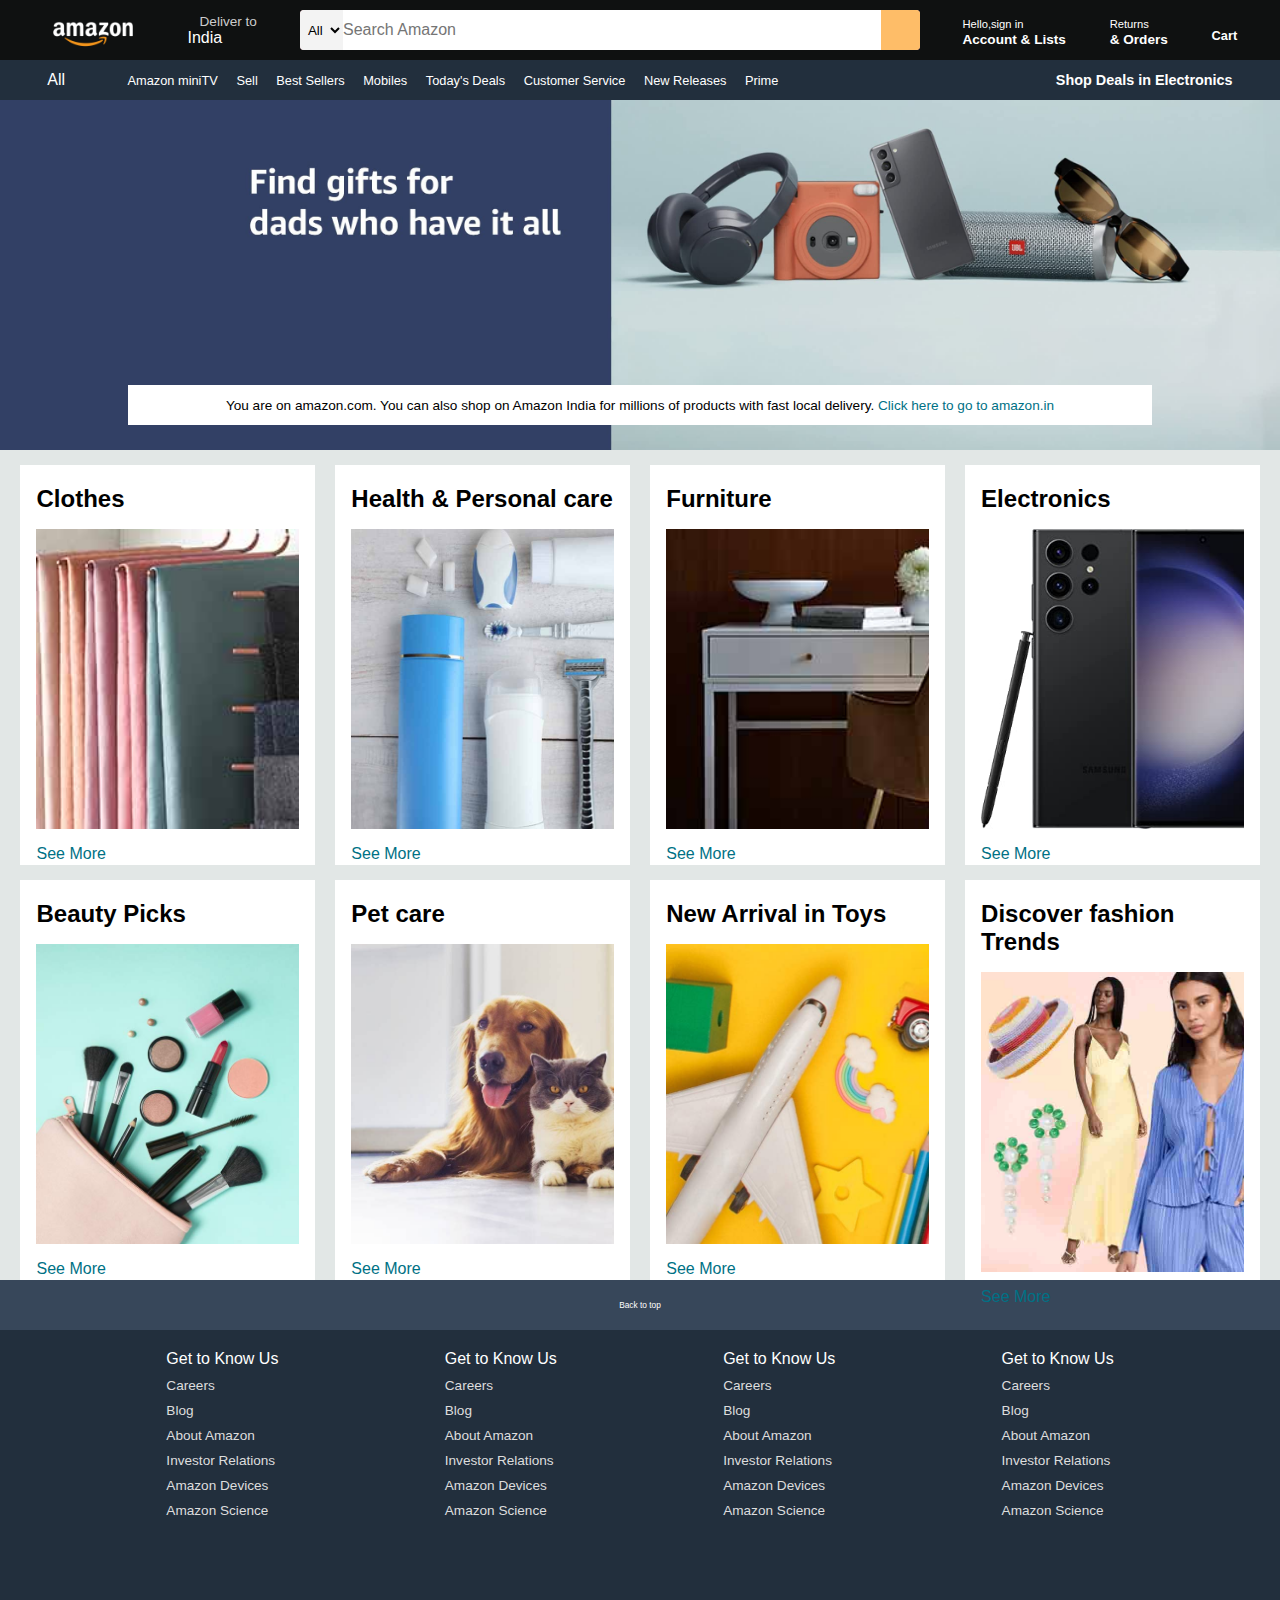
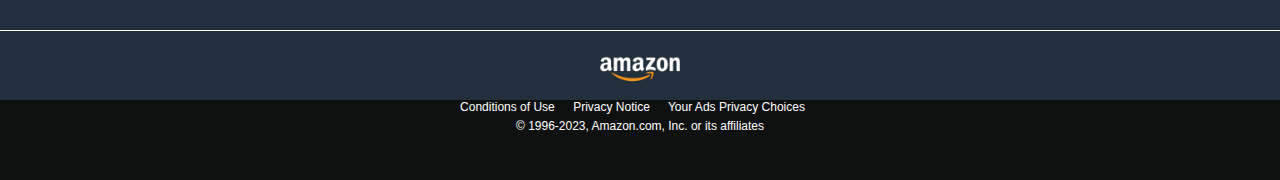
==== index.html @ b17f183e "Add files via upload" ====
<!DOCTYPE html>
<html lang="en">
<head>
    <meta charset="UTF-8">
    <meta name="viewport" content="width=device-width, initial-scale=1.0">
    <title>Amazon</title>
    <link rel="stylesheet" href="https://cdnjs.cloudflare.com/ajax/libs/font-awesome/6.4.0/css/all.min.css" integrity="sha512-iecdLmaskl7CVkqkXNQ/ZH/XLlvWZOJyj7Yy7tcenmpD1ypASozpmT/E0iPtmFIB46ZmdtAc9eNBvH0H/ZpiBw==" crossorigin="anonymous" referrerpolicy="no-referrer" />
    <link rel="shortcut icon" href="Images/favicon.jpg" type="image/x-icon">
    <link rel="stylesheet" href="style.css">
</head>
<body>
    <header>
        <div class="navbar">
            <div class="nav-logo border">
                <div class="logo"></div>
            </div>

            <div class="nav-address border">
                <p class="add-first">Deliver to</p>
                <div class="add-icon">
                    <i class="fa-solid fa-location-dot"></i>
                    <p class="add-sec">India</p>
                </div>
            </div>
            <div class="nav-search">
                <select class="search-select">
                    <option value="">All</option>
                </select>
                <input class="search-input" type="text" placeholder="Search Amazon">
                <div class="search-icon">
                    <i class="fa-solid fa-magnifying-glass"></i>
                </div>
            </div>
         <div class="nav-signin border">
            <p> <span>Hello,sign in</span></p>
            <p class="nav-sec">Account & Lists</p>
         </div>   

         <div class="nav-return border">
            <p> <span>Returns</span></p>
            <p class="nav-sec"> & Orders</p>
         </div>

         <div class="nav-cart border">
            <i class="fa-solid fa-cart-shopping"></i>
            Cart
         </div>

        </div>

        <div class="panel">
            <div class="panel-all">
                <i class="fa-solid fa-bars"></i>
                All
            </div>
            <div class="panel-ops">
                    <p>Amazon miniTV</p>
                    <p>Sell</p>
                    <p>Best Sellers</p>
                    <p>Mobiles</p>
                    <p> Today's Deals</p>
                    <p>Customer Service</p>
                    <p>New Releases</p>
                    <p>Prime</p>
            </div>
            <div class="panel-deals">
                Shop Deals in Electronics
            </div>
        </div>

    </header>

    <div class="hero-section">
        <div class="hero-msg">
            <p>You are on amazon.com. You can also shop on Amazon India for millions of products with fast local delivery. <a href="https://www.amazon.in/"> Click here to go to amazon.in</a></p>
        </div>
    </div>
        <div class="shop-section">
            <div class="box">
                <div class="box-content">
                    <h2>Clothes</h2>
                    <div class="box-img" style="background-image: url(Images/box1_image.jpg);"></div>
                    <p>See More</p>
                </div>
                
            </div>
            <div class=" box">
                <div class="box-content">
                    <h2>Health & Personal care</h2>
                    <div class="box-img" style="background-image: url(Images/box2_image.jpg);"></div>
                    <p>See More</p>
                </div>
            </div>
            <div class=" box">
                <div class="box-content">
                    <h2>Furniture</h2>
                    <div class="box-img" style="background-image: url(Images/box3_image.jpg);"></div>
                    <p>See More</p>
                </div>
            </div>
            <div class=" box">
                <div class="box-content">
                    <h2>Electronics</h2>
                    <div class="box-img" style="background-image: url(Images/box4_image.jpg);"></div>
                    <p>See More</p>
                </div>
            </div>
            <div class=" box">
                <div class="box-content">
                    <h2>Beauty Picks</h2>
                    <div class="box-img" style="background-image: url(Images/box5_image.jpg);"></div>
                    <p>See More</p>
                </div>
                
            </div>
            <div class="box">
                <div class="box-content">
                    <h2> Pet care</h2>
                    <div class="box-img" style="background-image: url(Images/box6_image.jpg);"></div>
                    <p>See More</p>
                </div>
            </div>
            <div class=" box">
                <div class="box-content">
                    <h2>New Arrival in Toys</h2>
                    <div class="box-img" style="background-image: url(Images/box7_image.jpg);"></div>
                    <p>See More</p>
                </div>
            </div>
            <div class="box">
                <div class="box-content">
                    <h2>Discover fashion Trends</h2>
                    <div class="box-img" style="background-image: url(Images/box8_image.jpg);"></div>
                    <p>See More</p>
                </div>
            </div>
        </div>

        <footer>
            <div class="foot-panel1">
                Back to top
            </div>

            <div class="foot-panel2">
                <ul>
                    <p>Get to Know Us</p>
                    <a href="">Careers</a> 
                    <a href="">Blog</a>
                    <a href=""> About Amazon</a>
                    <a href=""> Investor Relations</a>
                    <a href=""> Amazon Devices</a>
                    <a href="">Amazon Science</a>
                        
                </ul>

                <ul>
                    <p>Get to Know Us</p>
                    <a href="">Careers</a> 
                    <a href="">Blog</a>
                    <a href=""> About Amazon</a>
                    <a href=""> Investor Relations</a>
                    <a href=""> Amazon Devices</a>
                    <a href="">Amazon Science</a>
                        
                </ul>

                <ul>
                    <p>Get to Know Us</p>
                    <a href="">Careers</a> 
                    <a href="">Blog</a>
                    <a href=""> About Amazon</a>
                    <a href=""> Investor Relations</a>
                    <a href=""> Amazon Devices</a>
                    <a href="">Amazon Science</a>
                        
                </ul>

                <ul>
                    <p>Get to Know Us</p>
                    <a href="">Careers</a> 
                    <a href="">Blog</a>
                    <a href=""> About Amazon</a>
                    <a href=""> Investor Relations</a>
                    <a href=""> Amazon Devices</a>
                    <a href="">Amazon Science</a>
                        
                </ul>
            </div>

            <div class="foot-panel3">
                <div class="logo"></div>
            </div>
            <div class="foot-panel4">
                <div class="pages">
                    <a href="">Conditions of Use</a>
                    <a href="">Privacy Notice</a>
                    <a href="">Your Ads Privacy Choices</a>
                </div>
                <div class="copyright">
                    © 1996-2023, Amazon.com, Inc. or its affiliates
                </div>
            </div>
        </footer>
    
</body>
</html>
---- style.css ----
*{
    margin: 0;
    padding: 0;
    font-family: Arial;
    box-sizing: border-box;
}

.navbar{
    height: 60px;
    background-color: #0f1111;
    color: white;
    display: flex;
    align-items: center;
    justify-content: space-evenly;
}
.nav-logo{
    height: 50px;
    width: 100px;
}
.logo{
    background-image: url(Images/amazon_logo.png);
    height: 50px;
    width: 100px;
    background-size: cover;
}
.border{
    border: 1.5px solid transparent;
}
.border:hover{
    border: 1.5px solid white;
}
.add-icon{
    display: flex;
    align-items: center;
}
.add-first{
    color: #ccc;
    font-size: 0.85rem;
    margin-left: 15px;
}
.add-sec{
    font-size: 1rem;
    margin-left: 3px;
}
.nav-search{
    display: flex;
    background-color: pink;
    justify-content: space-evenly;
    width: 620px;
    height: 40px;
    border-radius: 4px;
}
.nav-search:hover{
    border: 2px solid orange;
}
.search-select{
    background-color: #f3f3f3;
    width: 50px;
    text-align: center;
    border-top-left-radius: 4px;
    border-bottom-left-radius: 4px;
    border: none;
}
.search-input{
    width: 100%;
    font-size: 1rem;
    border: none;
}
.search-icon{
    width: 45px;
    display: flex;
    justify-content: center;
    align-items: center;
    font-size: 1.3rem;
    background-color: #febd68;
    border-top-right-radius: 4px;
    border-bottom-right-radius: 4px;
}

span{
    font-size: 0.7rem;
}

.nav-sec{
    font-size: 0.85rem;
    font-weight: 700;
}

/** box6 */
.nav-cart i{
    font-size: 30px;
}
.nav-cart{
    font-size: 0.8rem;
    font-weight: 700;
}
/** panel **/
.panel{
   height: 40px;
   background-color: #222f3d; 
   display: flex;
   color: white;
   justify-content: space-evenly;
   align-items: center;
}
.panel-ops p {
    display: inline;
    margin-left: 15px;
}
.panel-ops{
    width: 70%;
    font-size: 0.8rem;
}
.panel-deals{
    font-size: 0.9rem;
    font-weight: 700;
}

/** hero section **/
.hero-section{
    background-image: url(Images/hero_image.jpg);
    background-size: cover;
    height: 350px;
    display: flex;
    justify-content: center;
    align-items: flex-end;
}
.hero-msg{
    background-color: white;
   column-rule: black;
    height: 40px;
     display: flex;
     justify-content: center;
     align-items: center;
     font-size: 0.85rem;
     width: 80%;
     margin-bottom: 25px;
}
.hero-msg a{
    color: #007185;
    text-decoration: none;
}

/** shop-section **/
.shop-section{
    display: flex;
    flex-wrap: wrap;
    justify-content: space-evenly;
    background-color: #e2e7e6;
}
.box{
    /* border: 2px solid black; */
    height: 400px;
    width: 23%;
    background-color: white;
    padding: 20px 0px 15px;
    margin-top: 15px;
}
.box-img{
    height: 300px;
    background-size: cover;
    margin-top: 1rem;
    margin-bottom: 1rem;
}
.box-content{
    margin-left: 1rem;
    margin-right: 1rem;
}
.box-content p{
    color: #007185;
}
/** footer **/
.footer{
    margin-top: 15px;
}
.foot-panel1{
    background-color: #37475a;
    color: white;
    height: 50px;
    display: flex;
    align-items: center;
    justify-content: center;
    font-size: .52rem;
}
.foot-panel2{
    background-color: #222f3d;
    color: white;
    height: 300px;
    display: flex;
    justify-content: space-evenly;
}
ul{
    margin-top: 20px;
}
ul a{
    display: block;
    text-decoration: none;
    font-size: 0.85rem;
    margin-top: 10px;
    color: #ddd;

}

.foot-panel3 {
    background-color: #222f3d;
    border-top: 0.5px solid white;
    color: white;
    height: 70px;
    display: flex;
    align-items: center;
    justify-content: center;
}
/* .logo{
    background-image: url(Images/amazon_logo.png);
    height: 50px;
    width: 100px;
    background-size: cover;
} */

.foot-panel4{
   background-color: #0f1111;
   color: white;
   height: 80px;
   font-size: 0.75rem;
   text-align: center;
}
.foot-panel4 a{
    text-decoration: none;
    color: white;
    padding-right: 15px;
}
.pages{
    font-size: 0.75rem;
}
.copyright{
    padding-top: 5px;
}
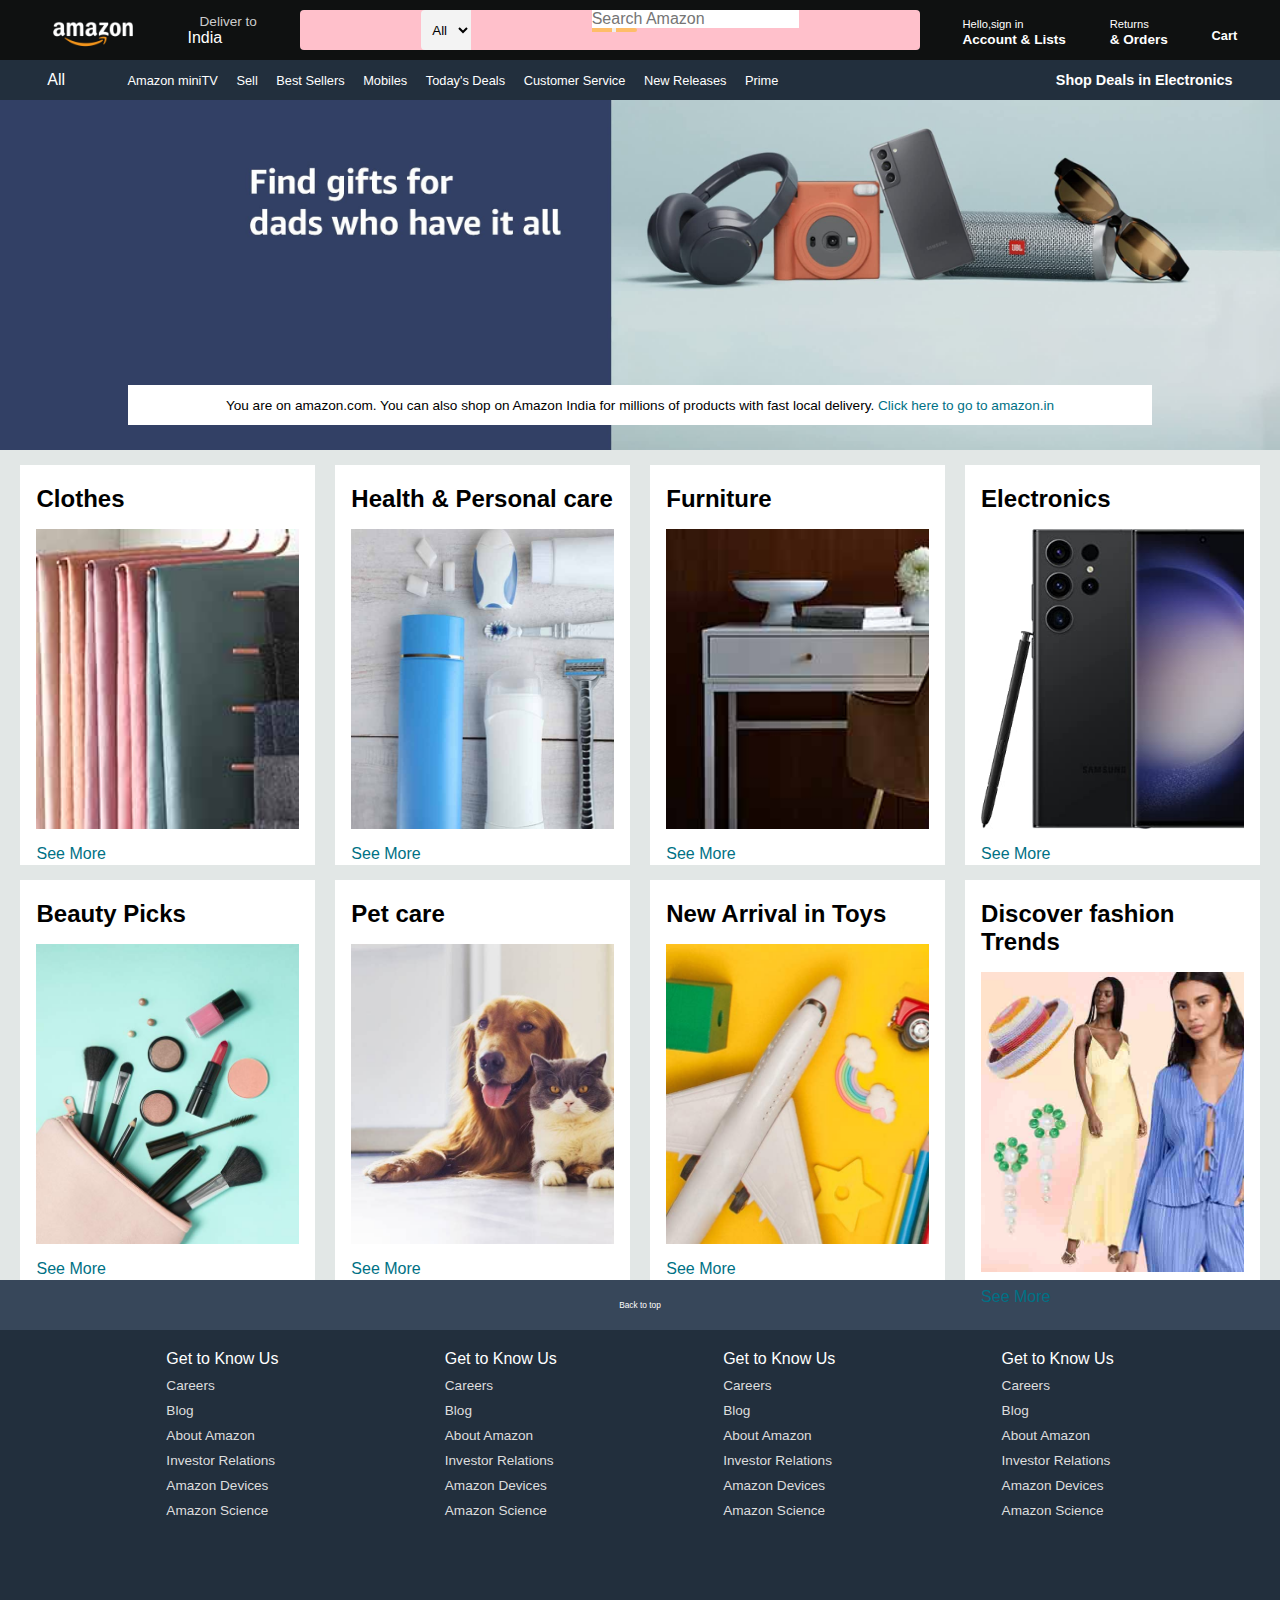
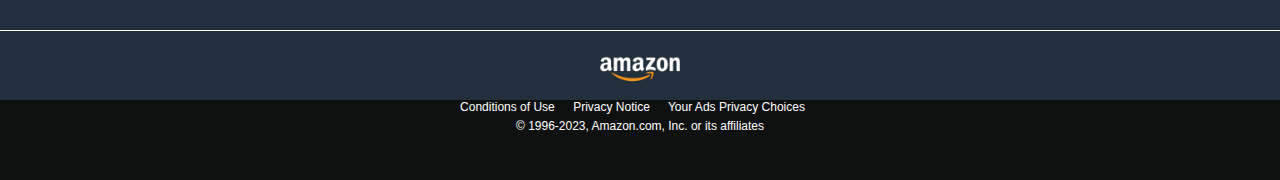
==== commit 9bbca593: "index.html" ====
--- a/index.html
+++ b/index.html
@@ -7,6 +7,12 @@
     <link rel="stylesheet" href="https://cdnjs.cloudflare.com/ajax/libs/font-awesome/6.4.0/css/all.min.css" integrity="sha512-iecdLmaskl7CVkqkXNQ/ZH/XLlvWZOJyj7Yy7tcenmpD1ypASozpmT/E0iPtmFIB46ZmdtAc9eNBvH0H/ZpiBw==" crossorigin="anonymous" referrerpolicy="no-referrer" />
     <link rel="shortcut icon" href="Images/favicon.jpg" type="image/x-icon">
     <link rel="stylesheet" href="style.css">
+    <script>
+        function myFunction() {
+          // Code to be executed when the element is clicked
+          window.location.href = "https://www.amazon.in/s?k";
+        }
+      </script>
 </head>
 <body>
     <header>
@@ -26,10 +32,12 @@
                 <select class="search-select">
                     <option value="">All</option>
                 </select>
-                <input class="search-input" type="text" placeholder="Search Amazon">
+                <form action="https://www.amazon.in/s">
+                <input class="search-input" type="text" name="k" placeholder="Search Amazon">
                 <div class="search-icon">
-                    <i class="fa-solid fa-magnifying-glass"></i>
-                </div>
+                    <button onclick="myFunction"><i class="fa-solid fa-magnifying-glass"></i></button>
+                </div>
+                </form>
             </div>
          <div class="nav-signin border">
             <p> <span>Hello,sign in</span></p>
@@ -138,51 +146,51 @@
 
         <footer>
             <div class="foot-panel1">
-                Back to top
+                <a href="#" style="text-decoration: none; color: white;">Back to top</a>
             </div>
 
             <div class="foot-panel2">
                 <ul>
                     <p>Get to Know Us</p>
-                    <a href="">Careers</a> 
-                    <a href="">Blog</a>
-                    <a href=""> About Amazon</a>
-                    <a href=""> Investor Relations</a>
-                    <a href=""> Amazon Devices</a>
-                    <a href="">Amazon Science</a>
-                        
-                </ul>
-
-                <ul>
-                    <p>Get to Know Us</p>
-                    <a href="">Careers</a> 
-                    <a href="">Blog</a>
-                    <a href=""> About Amazon</a>
-                    <a href=""> Investor Relations</a>
-                    <a href=""> Amazon Devices</a>
-                    <a href="">Amazon Science</a>
-                        
-                </ul>
-
-                <ul>
-                    <p>Get to Know Us</p>
-                    <a href="">Careers</a> 
-                    <a href="">Blog</a>
-                    <a href=""> About Amazon</a>
-                    <a href=""> Investor Relations</a>
-                    <a href=""> Amazon Devices</a>
-                    <a href="">Amazon Science</a>
-                        
-                </ul>
-
-                <ul>
-                    <p>Get to Know Us</p>
-                    <a href="">Careers</a> 
-                    <a href="">Blog</a>
-                    <a href=""> About Amazon</a>
-                    <a href=""> Investor Relations</a>
-                    <a href=""> Amazon Devices</a>
-                    <a href="">Amazon Science</a>
+                    <a href="#">Careers</a> 
+                    <a href="#">Blog</a>
+                    <a href="#"> About Amazon</a>
+                    <a href="#"> Investor Relations</a>
+                    <a href="#"> Amazon Devices</a>
+                    <a href="#">Amazon Science</a>
+                        
+                </ul>
+
+                <ul>
+                    <p>Get to Know Us</p>
+                    <a href="#">Careers</a> 
+                    <a href="#">Blog</a>
+                    <a href="#"> About Amazon</a>
+                    <a href="#"> Investor Relations</a>
+                    <a href="#"> Amazon Devices</a>
+                    <a href="#">Amazon Science</a>
+                        
+                </ul>
+
+                <ul>
+                    <p>Get to Know Us</p>
+                    <a href="#">Careers</a> 
+                    <a href="#">Blog</a>
+                    <a href="#"> About Amazon</a>
+                    <a href="#"> Investor Relations</a>
+                    <a href="#"> Amazon Devices</a>
+                    <a href="#">Amazon Science</a>
+                        
+                </ul>
+
+                <ul>
+                    <p>Get to Know Us</p>
+                    <a href="#">Careers</a> 
+                    <a href="#">Blog</a>
+                    <a href="#"> About Amazon</a>
+                    <a href="#"> Investor Relations</a>
+                    <a href="#"> Amazon Devices</a>
+                    <a href="#">Amazon Science</a>
                         
                 </ul>
             </div>
@@ -192,9 +200,9 @@
             </div>
             <div class="foot-panel4">
                 <div class="pages">
-                    <a href="">Conditions of Use</a>
-                    <a href="">Privacy Notice</a>
-                    <a href="">Your Ads Privacy Choices</a>
+                    <a href="#">Conditions of Use</a>
+                    <a href="#">Privacy Notice</a>
+                    <a href="#">Your Ads Privacy Choices</a>
                 </div>
                 <div class="copyright">
                     © 1996-2023, Amazon.com, Inc. or its affiliates
@@ -203,4 +211,4 @@
         </footer>
     
 </body>
-</html>+</html>
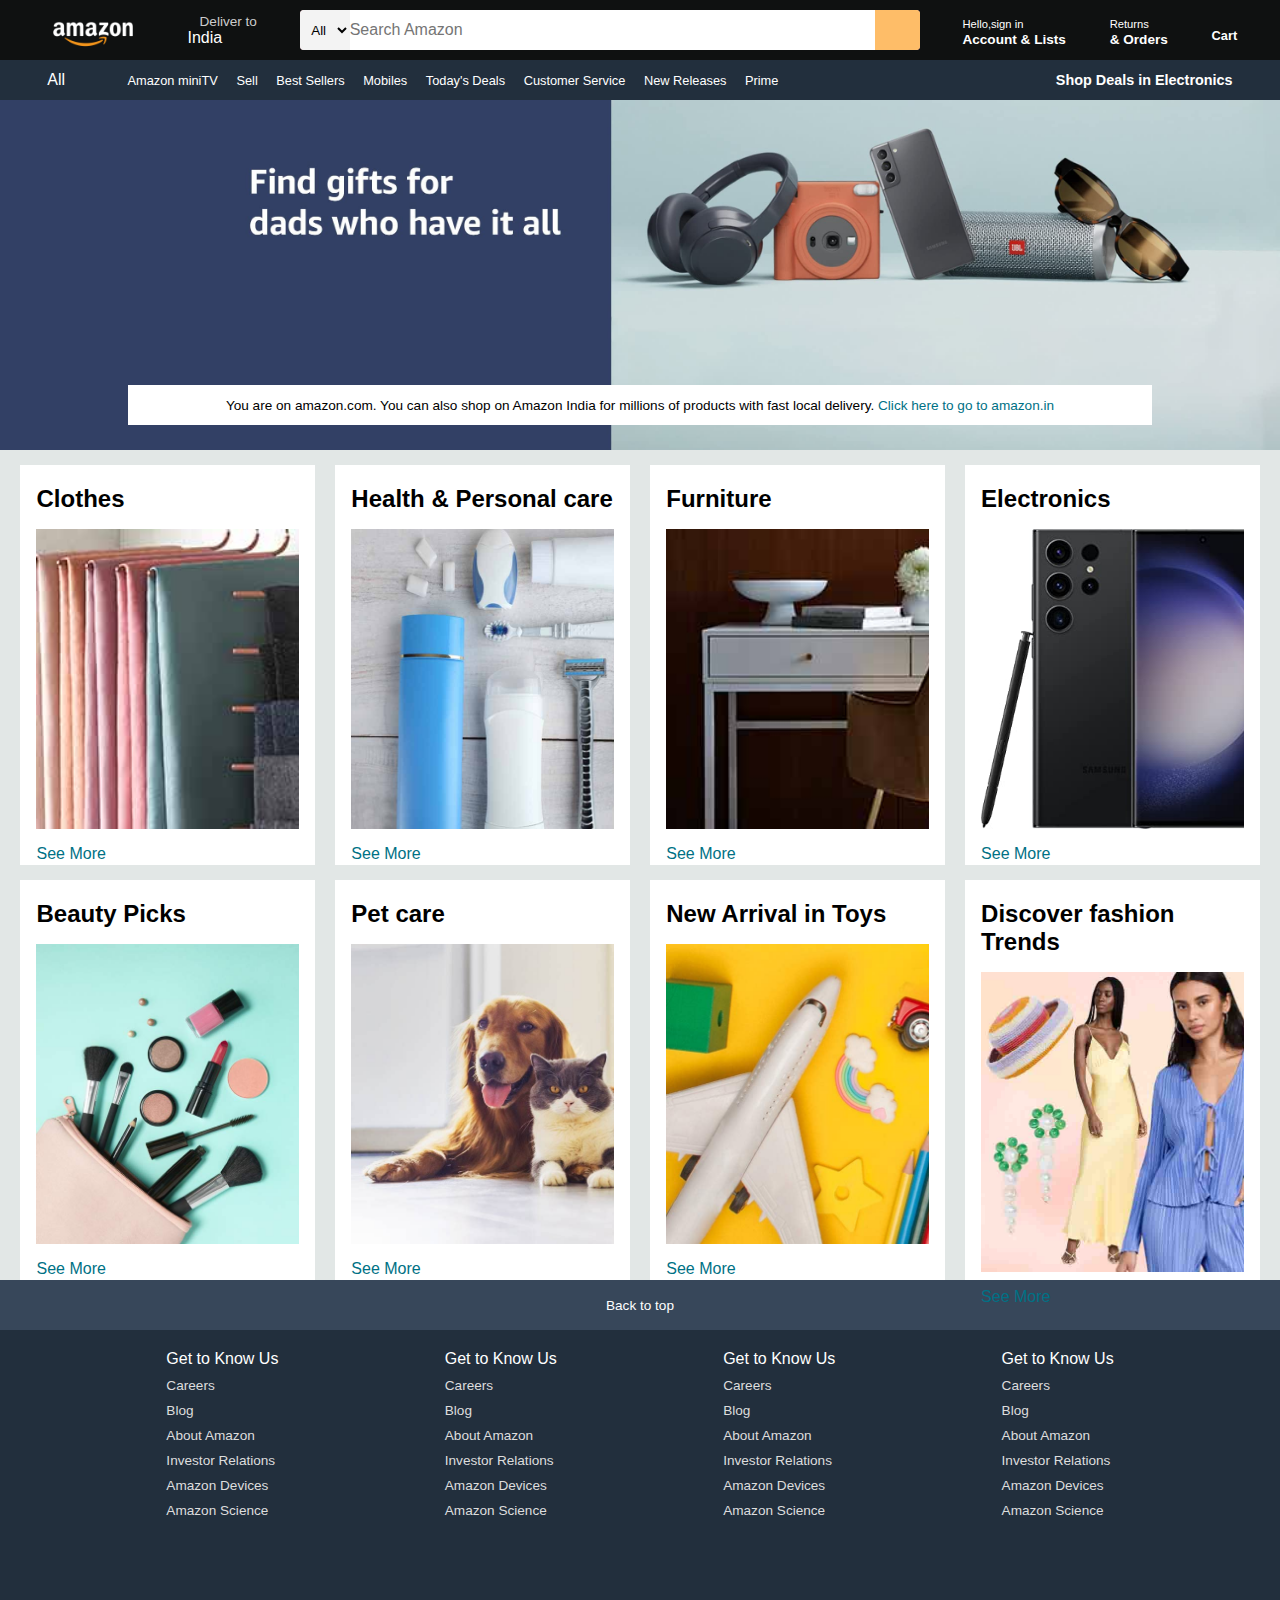
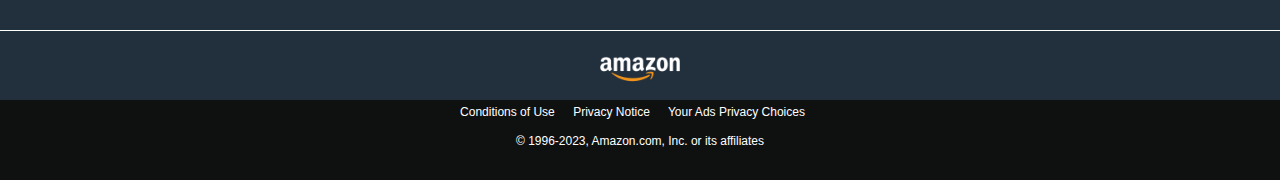
==== commit 687bf993: "Update index.html" ====
--- a/index.html
+++ b/index.html
@@ -9,7 +9,6 @@
     <link rel="stylesheet" href="style.css">
     <script>
         function myFunction() {
-          // Code to be executed when the element is clicked
           window.location.href = "https://www.amazon.in/s?k";
         }
       </script>
--- a/style.css
+++ b/style.css
@@ -4,7 +4,10 @@
     font-family: Arial;
     box-sizing: border-box;
 }
-
+html {
+    scroll-behavior: smooth;
+  }
+  
 .navbar{
     height: 60px;
     background-color: #0f1111;
@@ -45,7 +48,7 @@
 .nav-search{
     display: flex;
     background-color: pink;
-    justify-content: space-evenly;
+    /* justify-content: space-evenly; */
     width: 620px;
     height: 40px;
     border-radius: 4px;
@@ -61,22 +64,30 @@
     border-bottom-left-radius: 4px;
     border: none;
 }
+form{
+    display: flex;
+     width: 570px;
+}
 .search-input{
     width: 100%;
     font-size: 1rem;
     border: none;
 }
+
 .search-icon{
-    width: 45px;
-    display: flex;
-    justify-content: center;
-    align-items: center;
-    font-size: 1.3rem;
+    display: flex;
+    justify-content: center;
+    align-items: center;
     background-color: #febd68;
     border-top-right-radius: 4px;
     border-bottom-right-radius: 4px;
 }
-
+button{
+    border: none;
+    width: 45px;
+    font-size: 1.3rem;
+    background-color: #febd68;
+}
 span{
     font-size: 0.7rem;
 }
@@ -180,7 +191,7 @@
     display: flex;
     align-items: center;
     justify-content: center;
-    font-size: .52rem;
+    font-size: .85rem;
 }
 .foot-panel2{
     background-color: #222f3d;
@@ -230,8 +241,9 @@
     padding-right: 15px;
 }
 .pages{
+    padding-top: 5px;
     font-size: 0.75rem;
 }
 .copyright{
-    padding-top: 5px;
-}+    padding-top: 15px;
+}
